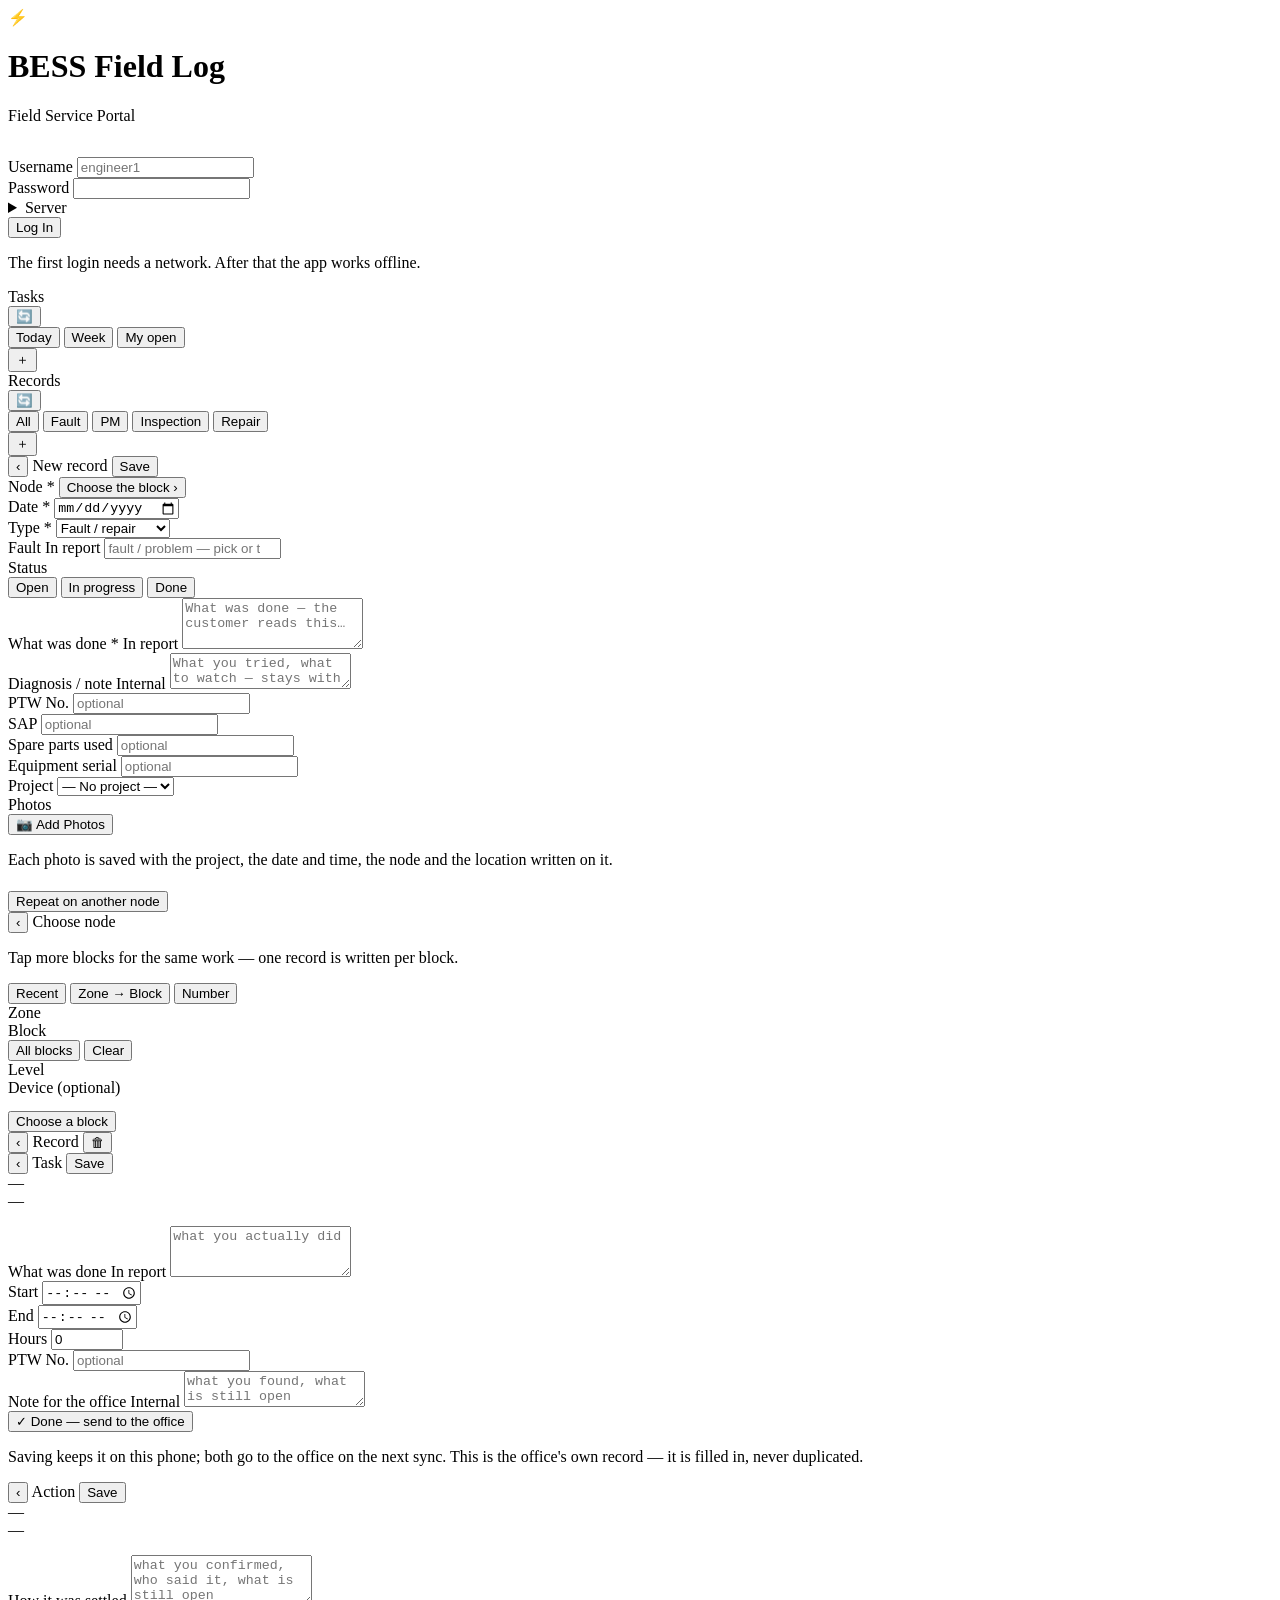
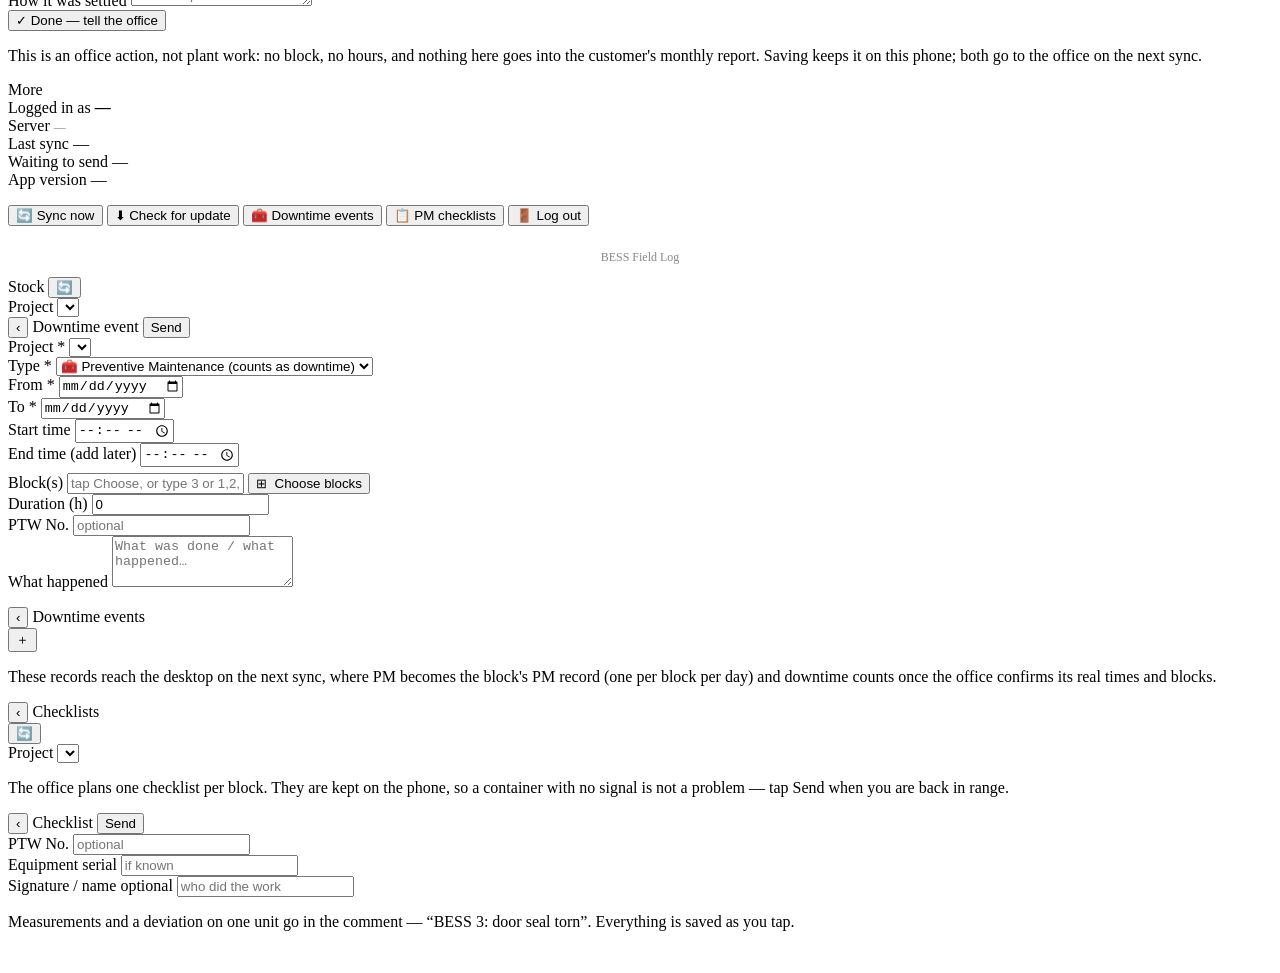
==== backend/static/index.html @ 37b81baa "Action list: the office to-do sheet, imported from Excel and worked on from the phone An action list" ====
<!DOCTYPE html>
<html lang="en">
<head>
  <meta charset="UTF-8" />
  <meta name="viewport" content="width=device-width, initial-scale=1, viewport-fit=cover" />
  <meta name="apple-mobile-web-app-capable" content="yes" />
  <meta name="apple-mobile-web-app-status-bar-style" content="black-translucent" />
  <meta name="apple-mobile-web-app-title" content="Field Log" />
  <meta name="theme-color" content="#1A2B45" />
  <title>BESS Field Log</title>
  <link rel="manifest" href="/app/manifest.json" />
  <link rel="apple-touch-icon" href="/app/icons/icon-192.png" />
  <link rel="stylesheet" href="/app/css/app.css?v=20" />
</head>
<body>

<!-- A new version is waiting. The draft is saved first; nothing reloads until
     the engineer taps. Before this, a deployed change reached an open phone
     only by accident. -->
<div id="update-banner" class="update-banner" style="display:none">
  <span><b>New version available</b><br>Your draft is saved first</span>
  <button class="btn btn-primary" onclick="App.applyUpdate()">Reload</button>
</div>

<!-- ═══════════════════════════════════════════════════════════
     SCREENS  (only one visible at a time via JS)
═══════════════════════════════════════════════════════════ -->

<!-- LOGIN -->
<div id="screen-login" class="screen active">
  <div class="login-wrap">
    <div class="login-logo">⚡</div>
    <h1 class="login-title">BESS Field Log</h1>
    <p class="login-sub">Field Service Portal</p>

    <div class="card" style="margin-top:32px">
      <div class="form-group">
        <label>Username</label>
        <input id="login-user" type="text" placeholder="engineer1" autocomplete="username" />
      </div>
      <div class="form-group">
        <label>Password</label>
        <input id="login-pass" type="password" autocomplete="current-password" />
      </div>
      <!-- The server is the one this app was installed from. It used to be the
           first thing a technician was asked for, as a LAN IP address. -->
      <details class="adv">
        <summary>Server</summary>
        <div class="form-group">
          <input id="login-url" type="url" placeholder="https://…" autocomplete="off" />
        </div>
      </details>
      <div id="login-error" class="error-msg" style="display:none"></div>
      <button id="login-btn" class="btn btn-primary btn-block" onclick="App.login()">
        Log In
      </button>
      <p class="hint-line">The first login needs a network. After that the app
        works offline.</p>
    </div>
  </div>
</div>

<!-- TASKS — what to do today -->
<div id="screen-tasks" class="screen">
  <header class="topbar">
    <span class="topbar-title">Tasks</span>
    <div class="topbar-actions">
      <button class="icon-btn" onclick="App.syncNow()" title="Sync">🔄</button>
    </div>
  </header>
  <div class="sync-bar" id="tasks-bar" style="display:none"></div>
  <div class="ph-seg" id="task-seg">
    <button class="on" data-seg="today" onclick="App.taskSeg('today')">Today</button>
    <button data-seg="week" onclick="App.taskSeg('week')">Week</button>
    <button data-seg="open" onclick="App.taskSeg('open')">My open</button>
  </div>
  <div class="screen-body" id="tasks-body"></div>
  <button class="fab" onclick="App.openAddSheet()">＋</button>
</div>

<!-- RECORDS — the timeline, with what happened to each record -->
<div id="screen-home" class="screen">
  <header class="topbar">
    <span class="topbar-title">Records</span>
    <div class="topbar-actions">
      <button class="icon-btn" onclick="App.syncNow()" title="Sync">🔄</button>
    </div>
  </header>

  <div class="sync-bar" id="sync-bar" style="display:none"></div>

  <!-- Filter pills -->
  <div class="filter-row">
    <button class="pill active" data-cat="" onclick="App.filterCat(this, '')">All</button>
    <button class="pill" data-cat="fault"       onclick="App.filterCat(this,'fault')">Fault</button>
    <button class="pill" data-cat="maintenance" onclick="App.filterCat(this,'maintenance')">PM</button>
    <button class="pill" data-cat="inspection"  onclick="App.filterCat(this,'inspection')">Inspection</button>
    <button class="pill" data-cat="repair"      onclick="App.filterCat(this,'repair')">Repair</button>
  </div>

  <div id="timeline" class="timeline"></div>

  <button class="fab" onclick="App.openAddSheet()">＋</button>
</div>

<!-- CREATE — one work record (fault / repair, PM, other) -->
<div id="screen-create" class="screen">
  <header class="topbar">
    <button class="icon-btn" onclick="App.goRecords()">‹</button>
    <span class="topbar-title" id="create-title">New record</span>
    <button id="save-btn" class="topbar-save" onclick="App.saveEntry()">Save</button>
  </header>

  <div class="screen-body">
    <!-- Node: chosen, never typed. "9zona 7block 2bsc" could not become a
         plant block, so those records never reached the customer report. -->
    <div class="form-group">
      <label>Node *</label>
      <button type="button" id="f-node-btn" class="node-btn" onclick="App.openNodePicker('create')">
        <span id="f-node-text">Choose the block</span>
        <span class="node-go">›</span>
      </button>
      <input id="f-block" type="hidden" />
      <!-- every block of the same trip, "4,35,60": one record is written per
           block, so the customer's report keeps a line per block -->
      <input id="f-blocks" type="hidden" />
      <input id="f-lc" type="hidden" />
      <input id="f-device" type="hidden" />
    </div>

    <div class="form-row">
      <div class="form-group">
        <label>Date *</label>
        <input id="f-date" type="date" />
      </div>
      <div class="form-group">
        <label>Type *</label>
        <select id="f-cat" onchange="App.onCategory()">
          <option value="fault">Fault / repair</option>
          <option value="maintenance">PM</option>
          <option value="inspection">Inspection</option>
          <option value="commissioning">Commissioning</option>
          <option value="repair">Repair</option>
          <option value="other">Other</option>
        </select>
      </div>
    </div>

    <div class="form-group" id="f-fault-group">
      <label>Fault <span class="inrep">In report</span></label>
      <input id="f-fault" type="text" list="fault-list" placeholder="fault / problem — pick or type" />
      <datalist id="fault-list">
        <option value="BSC-PCS Communication"></option>
        <option value="LC-PCS Communication"></option>
        <option value="LC-BSC Communication"></option>
        <option value="PCS Fault"></option>
        <option value="Converter Unit Fault"></option>
        <option value="Islanding Protection"></option>
        <option value="DC-DC Converter Fault"></option>
        <option value="DC Over-voltage"></option>
        <option value="DC Under-voltage"></option>
        <option value="Battery Over-temperature"></option>
        <option value="Battery Under-temperature"></option>
        <option value="Cell Over-voltage"></option>
        <option value="Cell Under-voltage"></option>
        <option value="Cell Imbalance"></option>
        <option value="Insulation Impedance Low"></option>
        <option value="Dry Node Input Fault"></option>
        <option value="CMU Fault"></option>
        <option value="Fan Fault"></option>
        <option value="Antifreeze Low Level"></option>
        <option value="SCU-DSP Communication"></option>
        <option value="System Not Ready"></option>
        <option value="Grid Outage"></option>
        <option value="Auxiliary Power Loss"></option>
        <option value="Fire / Smoke Alarm"></option>
      </datalist>
    </div>

    <div class="form-group">
      <label>Status</label>
      <div class="ph-seg small" id="f-status-seg">
        <button type="button" data-st="open" onclick="App.pickStatus('open')">Open</button>
        <button type="button" data-st="in_progress" onclick="App.pickStatus('in_progress')">In progress</button>
        <button type="button" class="on" data-st="done" onclick="App.pickStatus('done')">Done</button>
      </div>
      <input id="f-status" type="hidden" value="done" />
    </div>

    <!-- PM only: the hours that count against availability -->
    <div id="f-pm-group" style="display:none">
      <div class="form-row">
        <div class="form-group">
          <label>Start</label>
          <input id="f-start" type="time" onchange="App.recalcHours()" />
        </div>
        <div class="form-group">
          <label>End</label>
          <input id="f-end" type="time" onchange="App.recalcHours()" />
        </div>
      </div>
      <div class="form-group">
        <label>Hours — counts against availability *</label>
        <div class="hours-row">
          <button type="button" class="btn btn-outline" onclick="App.bumpHours(-0.25)">−</button>
          <input id="f-hours" type="number" min="0" max="24" step="0.25" inputmode="decimal" value="0" />
          <button type="button" class="btn btn-outline" onclick="App.bumpHours(0.25)">+</button>
        </div>
        <p class="hint-line" id="f-hours-hint">One PM record per block per day.</p>
      </div>
    </div>

    <div class="form-group">
      <label>What was done * <span class="inrep">In report</span></label>
      <textarea id="f-desc" rows="3" placeholder="What was done — the customer reads this…"></textarea>
    </div>

    <div class="form-group">
      <label>Diagnosis / note <span class="intern">Internal</span></label>
      <textarea id="f-note" rows="2" placeholder="What you tried, what to watch — stays with us"></textarea>
    </div>

    <div class="form-row">
      <div class="form-group">
        <label>PTW No.</label>
        <input id="f-ptw" type="text" placeholder="optional" />
      </div>
      <div class="form-group">
        <label>SAP</label>
        <input id="f-sap" type="text" placeholder="optional" />
      </div>
    </div>

    <div class="form-group">
      <label>Spare parts used</label>
      <input id="f-parts" type="text" placeholder="optional" />
    </div>
    <div class="form-group">
      <label>Equipment serial</label>
      <input id="f-serial" type="text" placeholder="optional" />
    </div>
    <div class="form-group">
      <label>Project</label>
      <select id="f-proj">
        <option value="">— No project —</option>
      </select>
    </div>
    <div class="form-group" style="display:none">
      <input id="f-loc" type="text" />
      <input id="f-tags" type="text" />
    </div>

    <!-- Photos -->
    <div class="form-group">
      <label>Photos</label>
      <div class="photo-area">
        <button type="button" class="photo-add-btn" onclick="document.getElementById('photo-input').click()">
          📷 Add Photos
        </button>
        <input id="photo-input" type="file" accept="image/*" multiple
               style="display:none" onchange="App.addPhotos(this)" />
        <div id="photo-preview" class="photo-grid"></div>
        <p class="hint-line" id="photo-hint">Each photo is saved with the project,
           the date and time, the node and the location written on it.</p>
      </div>
    </div>

    <div id="create-error" class="error-msg" style="display:none"></div>
    <button type="button" class="btn btn-outline btn-block" style="margin-top:6px"
            onclick="App.repeatOnAnotherNode()">Repeat on another node</button>
  </div>
</div>

<!-- NODE PICKER — recent · zone → block · number, then LC and device.
     Several blocks can be chosen for one piece of work: the same alarm on
     4, 35 and 60 is one trip, one form, and one record per block. -->
<div id="screen-node" class="screen">
  <header class="topbar">
    <button class="icon-btn" onclick="App.closeNodePicker()">‹</button>
    <span class="topbar-title" id="np-title">Choose node</span>
  </header>
  <div class="screen-body">
    <p class="np-picked" id="np-picked">Tap more blocks for the same work — one record is written per block.</p>
    <div class="ph-seg" id="np-tabs">
      <button data-tab="recent" onclick="App.nodeTab('recent')">Recent</button>
      <button class="on" data-tab="zone" onclick="App.nodeTab('zone')">Zone → Block</button>
      <button data-tab="number" onclick="App.nodeTab('number')">Number</button>
    </div>

    <div id="np-recent" class="np-pane" style="display:none"></div>

    <div id="np-zone" class="np-pane">
      <div class="np-label">Zone</div>
      <div id="np-zones" class="tile-grid"></div>
      <div class="np-label" id="np-block-label">Block</div>
      <div id="np-blocks" class="tile-grid"></div>
    </div>

    <div id="np-number" class="np-pane" style="display:none">
      <div class="np-num" id="np-num">—</div>
      <div class="np-num-sub" id="np-num-sub">Enter the plant block number</div>
      <div class="keypad" id="np-keypad"></div>
      <button type="button" id="np-add" class="btn btn-outline btn-block"
              style="margin-top:8px" onclick="App.nodeAddNumber()">＋ Add this block, type another</button>
    </div>

    <!-- the whole plant in one tap, the same explicit "All" the PM form uses -->
    <div class="np-actions">
      <button type="button" class="btn btn-outline" onclick="App.nodeAll()">All blocks</button>
      <button type="button" id="np-none" class="btn btn-outline" onclick="App.nodeNone()">Clear</button>
    </div>

    <div class="np-label">Level</div>
    <div class="chips" id="np-lc"></div>
    <div class="np-label">Device (optional)</div>
    <div class="chips" id="np-device"></div>

    <button id="np-use" class="btn btn-primary btn-block" style="margin-top:14px"
            onclick="App.useNode()">Choose a block</button>
  </div>
</div>

<!-- DETAIL -->
<div id="screen-detail" class="screen">
  <header class="topbar">
    <button class="icon-btn" onclick="App.goRecords()">‹</button>
    <span class="topbar-title" id="detail-title">Record</span>
    <button class="icon-btn danger" onclick="App.deleteEntry()" title="Delete">🗑</button>
  </header>
  <div id="detail-body" class="screen-body"></div>
</div>

<!-- ONE TASK — a job the office gave this technician, filled in and closed -->
<!-- It is the same record the office wrote: doing the work fills THIS one in,
     so the journal, the phone and the report never hold two copies of a job. -->
<div id="screen-task" class="screen">
  <header class="topbar">
    <button class="icon-btn" onclick="App.goTasks()">‹</button>
    <span class="topbar-title" id="task-title">Task</span>
    <button id="task-save" class="topbar-save" onclick="App.saveTask()">Save</button>
  </header>
  <div class="sync-bar" id="task-banner" style="display:none"></div>
  <div class="screen-body">
    <div class="card task-head">
      <div class="tcard-blk" id="task-node">—</div>
      <div class="tcard-meta" id="task-from">—</div>
      <p class="task-ask" id="task-ask"></p>
    </div>

    <div class="form-group">
      <label>What was done <span class="inrep">In report</span></label>
      <textarea id="task-desc" rows="3"
                placeholder="what you actually did"></textarea>
    </div>
    <div class="form-row">
      <div class="form-group">
        <label>Start</label>
        <input id="task-start" type="time" onchange="App.recalcTaskHours()" />
      </div>
      <div class="form-group">
        <label>End</label>
        <input id="task-end" type="time" onchange="App.recalcTaskHours()" />
      </div>
      <div class="form-group">
        <label>Hours</label>
        <input id="task-hours" type="number" step="0.25" min="0" max="24" value="0" />
      </div>
    </div>
    <div class="form-group">
      <label>PTW No.</label>
      <input id="task-ptw" type="text" placeholder="optional" />
    </div>
    <div class="form-group">
      <label>Note for the office <span class="intern">Internal</span></label>
      <textarea id="task-note" rows="2"
                placeholder="what you found, what is still open"></textarea>
    </div>
    <div id="task-error" class="error-msg" style="display:none"></div>
    <button class="btn btn-primary btn-block" onclick="App.completeTask()">
      ✓ Done — send to the office</button>
    <p class="hint-line">Saving keeps it on this phone; both go to the office on
      the next sync. This is the office's own record — it is filled in, never
      duplicated.</p>
  </div>
</div>

<!-- ACTION ITEM — one item off the office's list. No block, no hours: it is
     organisational work, and it never reaches the customer's report. -->
<div id="screen-action" class="screen">
  <header class="topbar">
    <button class="icon-btn" onclick="App.goTasks()">‹</button>
    <span class="topbar-title" id="act-title">Action</span>
    <button id="act-save" class="topbar-save" onclick="App.saveAction()">Save</button>
  </header>
  <div class="sync-bar" id="act-banner" style="display:none"></div>
  <div class="screen-body">
    <div class="card action-head">
      <div class="tcard-blk" id="act-topic">—</div>
      <div class="tcard-meta" id="act-from">—</div>
      <p class="task-ask" id="act-ask"></p>
    </div>

    <div class="form-group">
      <label>How it was settled</label>
      <textarea id="act-note" rows="3"
                placeholder="what you confirmed, who said it, what is still open"></textarea>
    </div>
    <div id="act-error" class="error-msg" style="display:none"></div>
    <button class="btn btn-primary btn-block" onclick="App.completeAction()">
      ✓ Done — tell the office</button>
    <p class="hint-line">This is an office action, not plant work: no block, no
      hours, and nothing here goes into the customer's monthly report. Saving
      keeps it on this phone; both go to the office on the next sync.</p>
  </div>
</div>

<!-- MORE — sync, version, log out -->
<div id="screen-settings" class="screen">
  <header class="topbar">
    <span class="topbar-title">More</span>
  </header>
  <div class="screen-body">
    <div class="card">
      <div class="settings-row">
        <span>Logged in as</span>
        <strong id="s-user">—</strong>
      </div>
      <div class="settings-row">
        <span>Server</span>
        <span id="s-server" style="font-size:12px;color:#888;word-break:break-all">—</span>
      </div>
      <div class="settings-row">
        <span>Last sync</span>
        <span id="s-lastsync">—</span>
      </div>
      <div class="settings-row">
        <span>Waiting to send</span>
        <span id="s-pending">—</span>
      </div>
      <div class="settings-row">
        <span>App version</span>
        <span id="s-version" class="mono">—</span>
      </div>
    </div>

    <button class="btn btn-primary btn-block" style="margin-top:16px" onclick="App.syncNow()">
      🔄 Sync now
    </button>
    <button class="btn btn-outline btn-block" style="margin-top:12px" onclick="App.checkUpdate()">
      ⬇ Check for update
    </button>
    <button class="btn btn-outline btn-block" style="margin-top:12px" onclick="App.goEvents()">
      🧰 Downtime events
    </button>
    <button class="btn btn-outline btn-block" style="margin-top:12px" onclick="App.goChecklists()">
      📋 PM checklists
    </button>
    <button class="btn btn-outline btn-block danger" style="margin-top:12px" onclick="App.logout()">
      🚪 Log out
    </button>
    <p style="text-align:center;color:#888;font-size:12px;margin-top:24px">
      BESS Field Log
    </p>
  </div>
</div>

<!-- STOCK — spare parts + write-off -->
<div id="screen-stock" class="screen">
  <header class="topbar">
    <span class="topbar-title">Stock</span>
    <button class="icon-btn" onclick="App.loadStock()" title="Refresh">🔄</button>
  </header>
  <div class="screen-body">
    <div class="form-group">
      <label>Project</label>
      <select id="stock-proj" onchange="App.onStockProject()"></select>
    </div>
    <div id="stock-note" class="stock-note" style="display:none"></div>
    <div id="stock-list" class="stock-list"></div>
  </div>
</div>

<!-- WRITE-OFF MODAL -->
<div id="writeoff-modal" class="modal" style="display:none">
  <div class="modal-card">
    <h3 id="wo-title">Write off</h3>
    <p id="wo-avail" class="wo-avail"></p>
    <div class="form-group">
      <label>Quantity used *</label>
      <input id="wo-qty" type="number" min="0" step="any" inputmode="decimal" value="1" />
    </div>
    <div class="form-group">
      <label>Block (optional)</label>
      <input id="wo-block" type="text" inputmode="numeric" placeholder="e.g. 3" />
    </div>
    <div class="form-group">
      <label>Note (optional)</label>
      <input id="wo-note" type="text" placeholder="what it was used for" />
    </div>
    <div id="wo-error" class="error-msg" style="display:none"></div>
    <div class="modal-actions">
      <button class="btn btn-outline" onclick="App.closeWriteoff()">Cancel</button>
      <button class="btn btn-primary" onclick="App.confirmWriteoff()">Write off</button>
    </div>
  </div>
</div>

<!-- DOWNTIME EVENT — grid outage, our stop, excluded -->
<div id="screen-event" class="screen">
  <header class="topbar">
    <button class="icon-btn" onclick="App.goEvents()">‹</button>
    <span class="topbar-title">Downtime event</span>
    <button id="ev-save" class="topbar-save" onclick="App.saveEvent()">Send</button>
  </header>
  <div class="screen-body">
    <div class="form-group">
      <label>Project *</label>
      <select id="ev-proj"></select>
    </div>
    <div class="form-group">
      <label>Type *</label>
      <select id="ev-kind" onchange="App.onEventKind()">
        <option value="pm">🧰 Preventive Maintenance (counts as downtime)</option>
        <option value="counts">⛔ Our stop — counts against availability</option>
        <option value="excluded">➖ Excluded — grid outage, force majeure</option>
      </select>
    </div>
    <div class="form-group" id="ev-excltype-group" style="display:none">
      <label>Exclusion reason *</label>
      <select id="ev-excltype">
        <option value="Grid Outage">Grid Outage</option>
        <option value="Force Majeure">Force Majeure</option>
        <option value="Scheduled Maintenance">Scheduled Maintenance</option>
        <option value="Major Fault">Major Fault</option>
      </select>
    </div>
    <div class="form-row">
      <div class="form-group">
        <label>From *</label>
        <input id="ev-from" type="date" />
      </div>
      <div class="form-group">
        <label>To *</label>
        <input id="ev-to" type="date" />
      </div>
    </div>
    <div class="form-row">
      <div class="form-group">
        <label>Start time</label>
        <input id="ev-time-from" type="time" />
      </div>
      <div class="form-group">
        <label>End time (add later)</label>
        <input id="ev-time-to" type="time" />
      </div>
    </div>
    <div class="form-row">
      <div class="form-group">
        <label id="ev-blocks-label">Block(s)</label>
        <!-- inputmode="numeric" used to be here: on Android that keypad has no
             comma key, so "1,2,3" simply could not be typed. Blocks are picked
             from a grid now, and the field still accepts typing as a fallback. -->
        <input id="ev-blocks" type="text" inputmode="text"
               placeholder="tap Choose, or type 3 or 1,2,3 or 1-8" />
        <button type="button" class="btn btn-outline btn-block" id="ev-pick-btn"
                style="margin-top:6px" onclick="App.openBlockPicker()">
          ⊞&nbsp; Choose blocks
        </button>
      </div>
      <div class="form-group">
        <label>Duration (h)</label>
        <input id="ev-hours" type="number" min="0" step="any" inputmode="decimal" value="0" />
      </div>
    </div>
    <div class="form-group">
      <label>PTW No.</label>
      <input id="ev-ptw" type="text" placeholder="optional" />
    </div>
    <div class="form-group">
      <label>What happened</label>
      <textarea id="ev-desc" rows="3" placeholder="What was done / what happened…"></textarea>
    </div>
    <div id="ev-error" class="error-msg" style="display:none"></div>
    <p class="ev-hint" id="ev-hint"></p>
  </div>
</div>

<!-- DOWNTIME EVENT RECORDS -->
<div id="screen-events" class="screen">
  <header class="topbar">
    <button class="icon-btn" onclick="App.goRecords()">‹</button>
    <span class="topbar-title">Downtime events</span>
    <div class="topbar-actions">
      <button class="icon-btn" onclick="App.goEvent()" title="New record">＋</button>
    </div>
  </header>
  <div class="sync-bar" id="ev-banner" style="display:none"></div>
  <div class="screen-body">
    <button id="ev-retry" class="btn btn-outline btn-block" style="display:none"
            onclick="App.retryEvents()">↻&nbsp; Retry sending pending records</button>
    <div id="ev-list" class="ev-list"></div>
    <p class="ev-hint">These records reach the desktop on the next sync, where
      PM becomes the block's PM record (one per block per day) and downtime
      counts once the office confirms its real times and blocks.</p>
  </div>
</div>

<!-- BLOCK PICKER — tapping beats typing on a phone keypad -->
<div id="block-sheet" class="modal" style="display:none"
     onclick="if(event.target===this)App.closeBlockPicker()">
  <div class="modal-card">
    <h3>Blocks</h3>
    <p class="wo-avail" id="bp-count">none selected</p>
    <div class="bp-actions">
      <button class="btn btn-outline" onclick="App.blockPickAll()">All</button>
      <button class="btn btn-outline" onclick="App.blockPickNone()">Clear</button>
    </div>
    <div id="bp-grid" class="bp-grid"></div>
    <div class="modal-actions">
      <button class="btn btn-outline" onclick="App.closeBlockPicker()">Cancel</button>
      <button class="btn btn-primary" onclick="App.applyBlockPicker()">Done</button>
    </div>
  </div>
</div>

<!-- ADD SHEET — what kind of record -->
<div id="add-sheet" class="modal sheet-modal" style="display:none" onclick="if(event.target===this)App.closeAddSheet()">
  <div class="modal-card sheet-card">
    <div class="grab"></div>
    <button class="sheet-item" onclick="App.closeAddSheet(); App.goCreate('fault');">
      <b>Fault / repair</b><span>Something failed or was fixed</span></button>
    <button class="sheet-item" onclick="App.closeAddSheet(); App.goCreate('maintenance');">
      <b>PM</b><span>Preventive maintenance with hours and PTW</span></button>
    <button class="sheet-item" onclick="App.closeAddSheet(); App.goEvent();">
      <b>Downtime event</b><span>Grid outage or a stop — the office confirms the times</span></button>
    <button class="sheet-item" onclick="App.closeAddSheet(); App.goStock();">
      <b>Write off parts</b><span>Spare parts used from stock</span></button>
    <button class="btn btn-outline btn-block" style="margin-top:10px" onclick="App.closeAddSheet()">Cancel</button>
  </div>
</div>

<!-- PM CHECKLISTS — what the office planned for this block -->
<div id="screen-checklists" class="screen">
  <header class="topbar">
    <button class="icon-btn" onclick="App.goTasks()">‹</button>
    <span class="topbar-title">Checklists</span>
    <div class="topbar-actions">
      <button class="icon-btn" onclick="App.refreshChecklists()" title="Refresh">🔄</button>
    </div>
  </header>
  <div class="sync-bar" id="cl-banner" style="display:none"></div>
  <div class="screen-body">
    <div class="form-group">
      <label>Project</label>
      <select id="cl-proj" onchange="App.onChecklistProject()"></select>
    </div>
    <div id="cl-list" class="cl-list"></div>
    <p class="hint-line">The office plans one checklist per block. They are kept
      on the phone, so a container with no signal is not a problem — tap Send
      when you are back in range.</p>
  </div>
</div>

<!-- ONE CHECKLIST — OK / NOK / N/A per item, with a comment -->
<div id="screen-checklist" class="screen">
  <header class="topbar">
    <button class="icon-btn" onclick="App.goChecklists()">‹</button>
    <span class="topbar-title" id="cl-title">Checklist</span>
    <button id="cl-send" class="topbar-save" onclick="App.sendChecklist()">Send</button>
  </header>
  <div class="cl-progress" id="cl-progress"></div>
  <div class="screen-body">
    <div class="form-row">
      <div class="form-group">
        <label>PTW No.</label>
        <input id="cl-ptw" type="text" placeholder="optional" onchange="App.saveChecklistHead()" />
      </div>
      <div class="form-group">
        <label>Equipment serial</label>
        <input id="cl-serial" type="text" placeholder="if known" onchange="App.saveChecklistHead()" />
      </div>
    </div>
    <div class="form-group">
      <label>Signature / name <span class="intern">optional</span></label>
      <input id="cl-signed" type="text" placeholder="who did the work" onchange="App.saveChecklistHead()" />
    </div>
    <div id="cl-items"></div>
    <p class="hint-line">Measurements and a deviation on one unit go in the
      comment — “BESS 3: door seal torn”. Everything is saved as you tap.</p>
  </div>
</div>

<!-- LIGHTBOX -->
<div id="lightbox" class="lightbox" onclick="this.style.display='none'">
  <img id="lightbox-img" src="" alt="" />
</div>

<!-- BOTTOM TABS -->
<nav id="tabbar" class="tabbar" style="display:none">
  <button class="tab on" data-tab="tasks" onclick="App.goTasks()"><span>Tasks</span></button>
  <button class="tab" data-tab="records" onclick="App.goRecords()"><span>Records</span></button>
  <button class="tab" data-tab="stock" onclick="App.goStock()"><span>Stock</span></button>
  <button class="tab" data-tab="more" onclick="App.goSettings()"><span>More</span></button>
</nav>

<script>window.APP_VERSION = 'v20';</script>
<script src="/app/js/db.js?v=20"></script>
<script src="/app/js/api.js?v=20"></script>
<script src="/app/js/app.js?v=20"></script>
<script>
  if ('serviceWorker' in navigator) {
    navigator.serviceWorker.register('/app/sw.js').then(reg => {
      App.watchForUpdate(reg);
      // Ask on every start. Left to the browser's own schedule, a deployed
      // version could sit unnoticed on a phone for a day — the engineer
      // reloaded, saw the same app and had no reason to think otherwise.
      if (navigator.onLine) reg.update().catch(() => {});
    }).catch(() => {});
  }
</script>
</body>
</html>
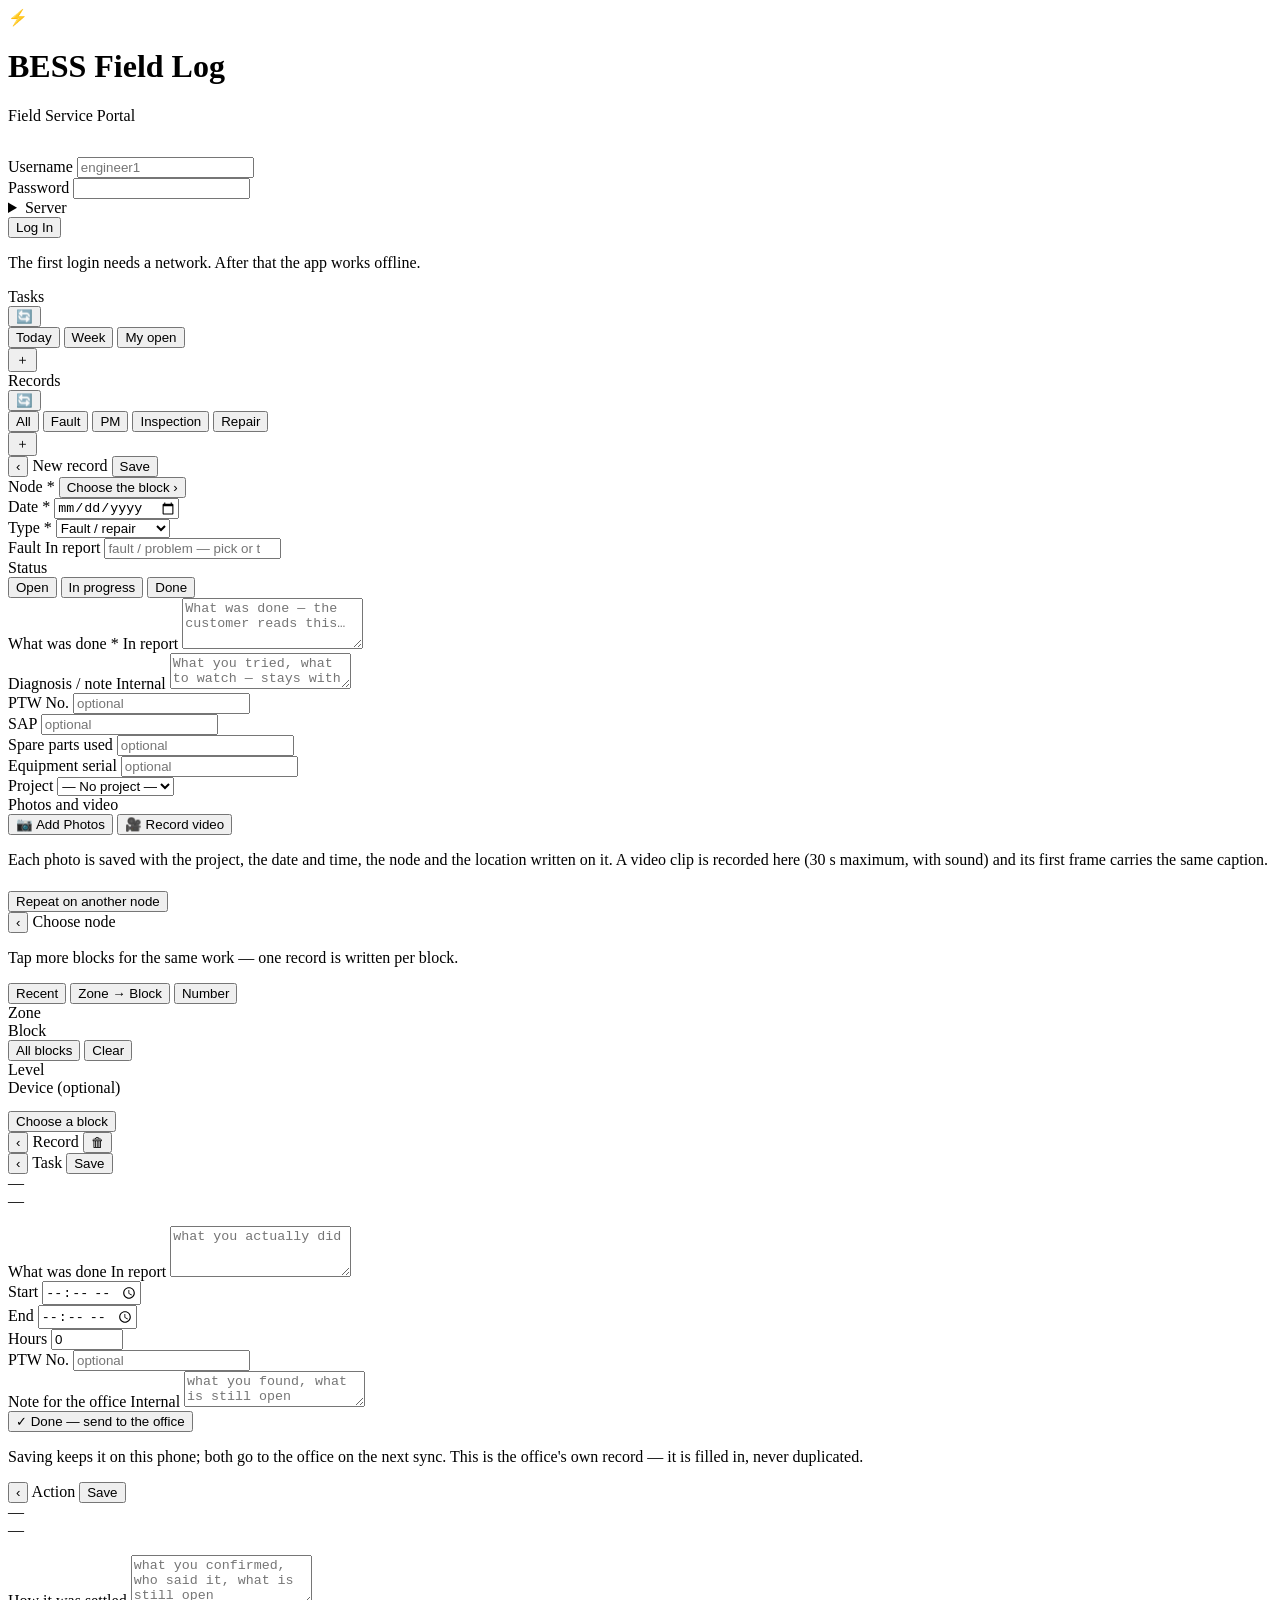
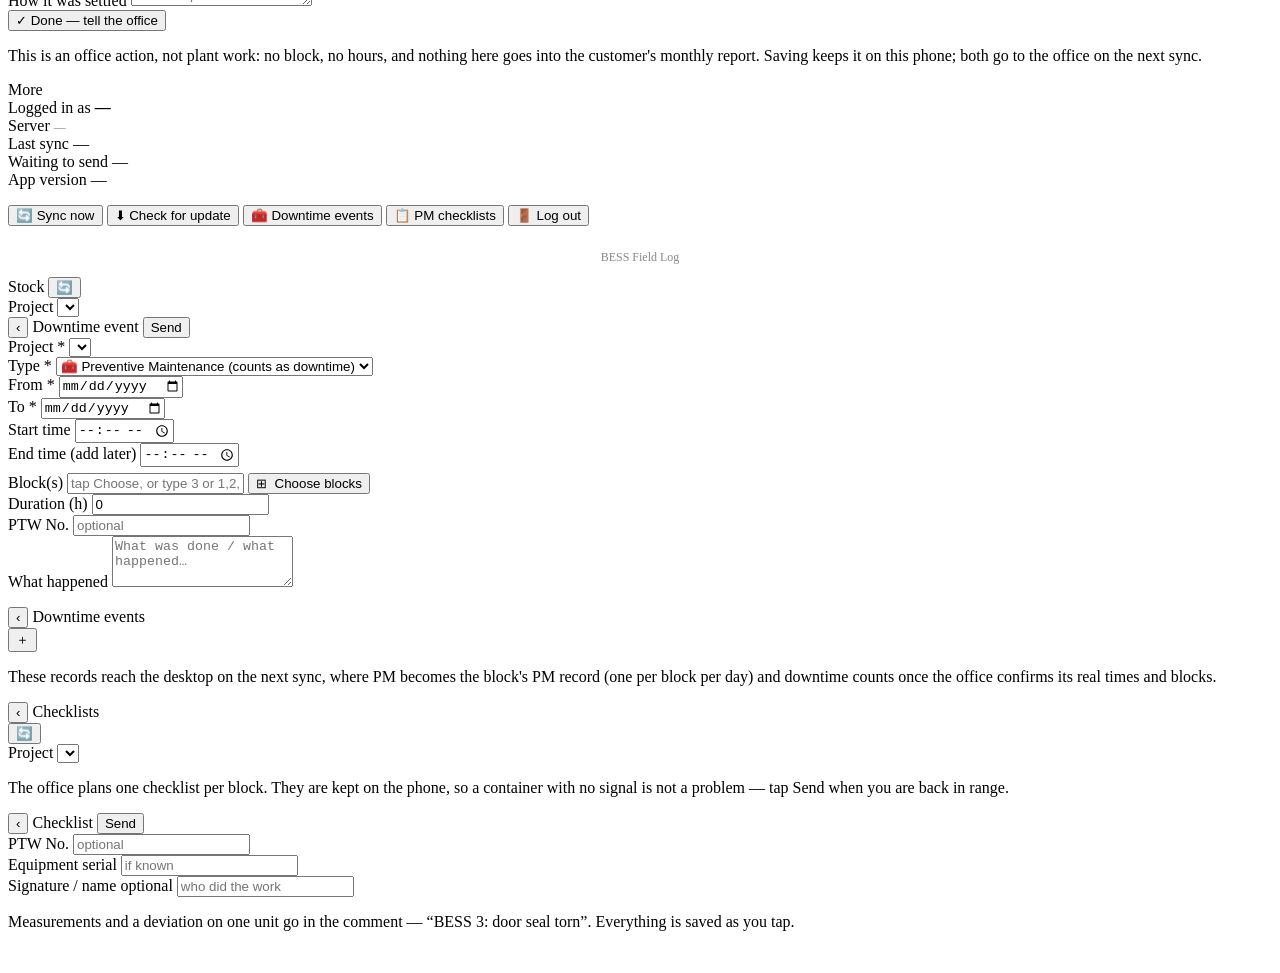
==== commit 24c77a17: "Short video from the phone, compressed at the camera A leaking fitting, a noise, a sequence of indic" ====
--- a/backend/static/index.html
+++ b/backend/static/index.html
@@ -10,7 +10,7 @@
   <title>BESS Field Log</title>
   <link rel="manifest" href="/app/manifest.json" />
   <link rel="apple-touch-icon" href="/app/icons/icon-192.png" />
-  <link rel="stylesheet" href="/app/css/app.css?v=20" />
+  <link rel="stylesheet" href="/app/css/app.css?v=21" />
 </head>
 <body>
 
@@ -250,18 +250,47 @@
       <input id="f-tags" type="text" />
     </div>
 
-    <!-- Photos -->
-    <div class="form-group">
-      <label>Photos</label>
+    <!-- Photos and short video.
+         The clip is RECORDED here, never picked from the camera roll: a phone
+         film is about 5 MB a second, and capping it at capture is the only
+         thing that keeps the server's 1 GB disk affordable. 30 s hard stop,
+         sound on, ~0.7 Mbit/s — about 2 MB, the size of three photos. -->
+    <div class="form-group">
+      <label>Photos and video</label>
       <div class="photo-area">
-        <button type="button" class="photo-add-btn" onclick="document.getElementById('photo-input').click()">
-          📷 Add Photos
-        </button>
+        <div class="photo-btn-row">
+          <button type="button" class="photo-add-btn" onclick="document.getElementById('photo-input').click()">
+            📷 Add Photos
+          </button>
+          <button type="button" class="photo-add-btn" id="video-add-btn"
+                  onclick="App.startVideo()">
+            🎥 Record video
+          </button>
+        </div>
         <input id="photo-input" type="file" accept="image/*" multiple
                style="display:none" onchange="App.addPhotos(this)" />
+
+        <!-- While recording: what the camera sees, how long it has run, and
+             one obvious way to stop. It also stops itself at 30 s. -->
+        <div id="video-rec" class="video-rec" style="display:none">
+          <video id="video-rec-preview" class="video-rec-preview"
+                 muted playsinline autoplay></video>
+          <div class="video-rec-bar">
+            <span class="video-rec-dot"></span>
+            <span id="video-rec-time" class="video-rec-time">0:00</span>
+            <span class="video-rec-max">of 0:30 max</span>
+            <span id="video-rec-note" class="video-rec-note"></span>
+            <button type="button" class="video-stop-btn" id="video-stop-btn"
+                    onclick="App.stopVideo()">■ Stop</button>
+          </div>
+        </div>
+        <p class="hint-line" id="video-hint" style="display:none"></p>
+
         <div id="photo-preview" class="photo-grid"></div>
         <p class="hint-line" id="photo-hint">Each photo is saved with the project,
-           the date and time, the node and the location written on it.</p>
+           the date and time, the node and the location written on it. A video clip
+           is recorded here (30 s maximum, with sound) and its first frame carries
+           the same caption.</p>
       </div>
     </div>
 
@@ -703,10 +732,10 @@
   <button class="tab" data-tab="more" onclick="App.goSettings()"><span>More</span></button>
 </nav>
 
-<script>window.APP_VERSION = 'v20';</script>
-<script src="/app/js/db.js?v=20"></script>
-<script src="/app/js/api.js?v=20"></script>
-<script src="/app/js/app.js?v=20"></script>
+<script>window.APP_VERSION = 'v21';</script>
+<script src="/app/js/db.js?v=21"></script>
+<script src="/app/js/api.js?v=21"></script>
+<script src="/app/js/app.js?v=21"></script>
 <script>
   if ('serviceWorker' in navigator) {
     navigator.serviceWorker.register('/app/sw.js').then(reg => {
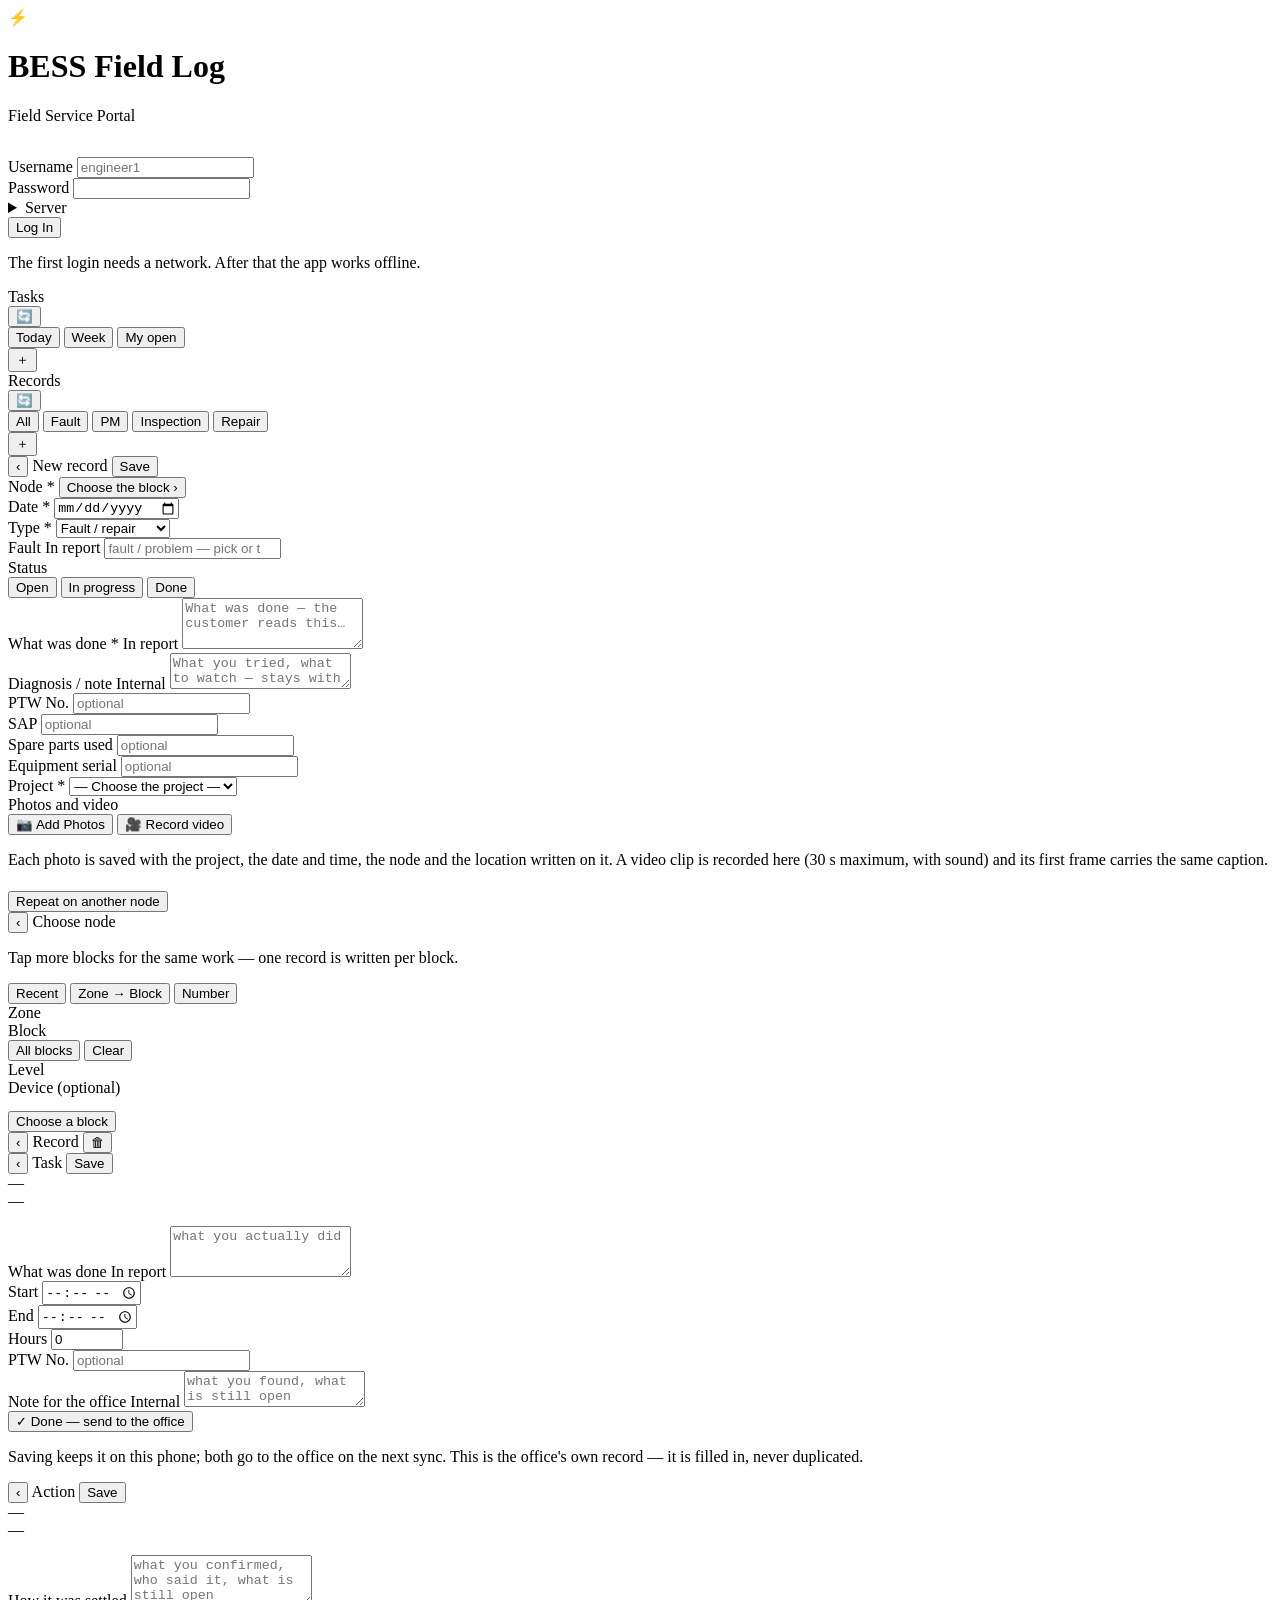
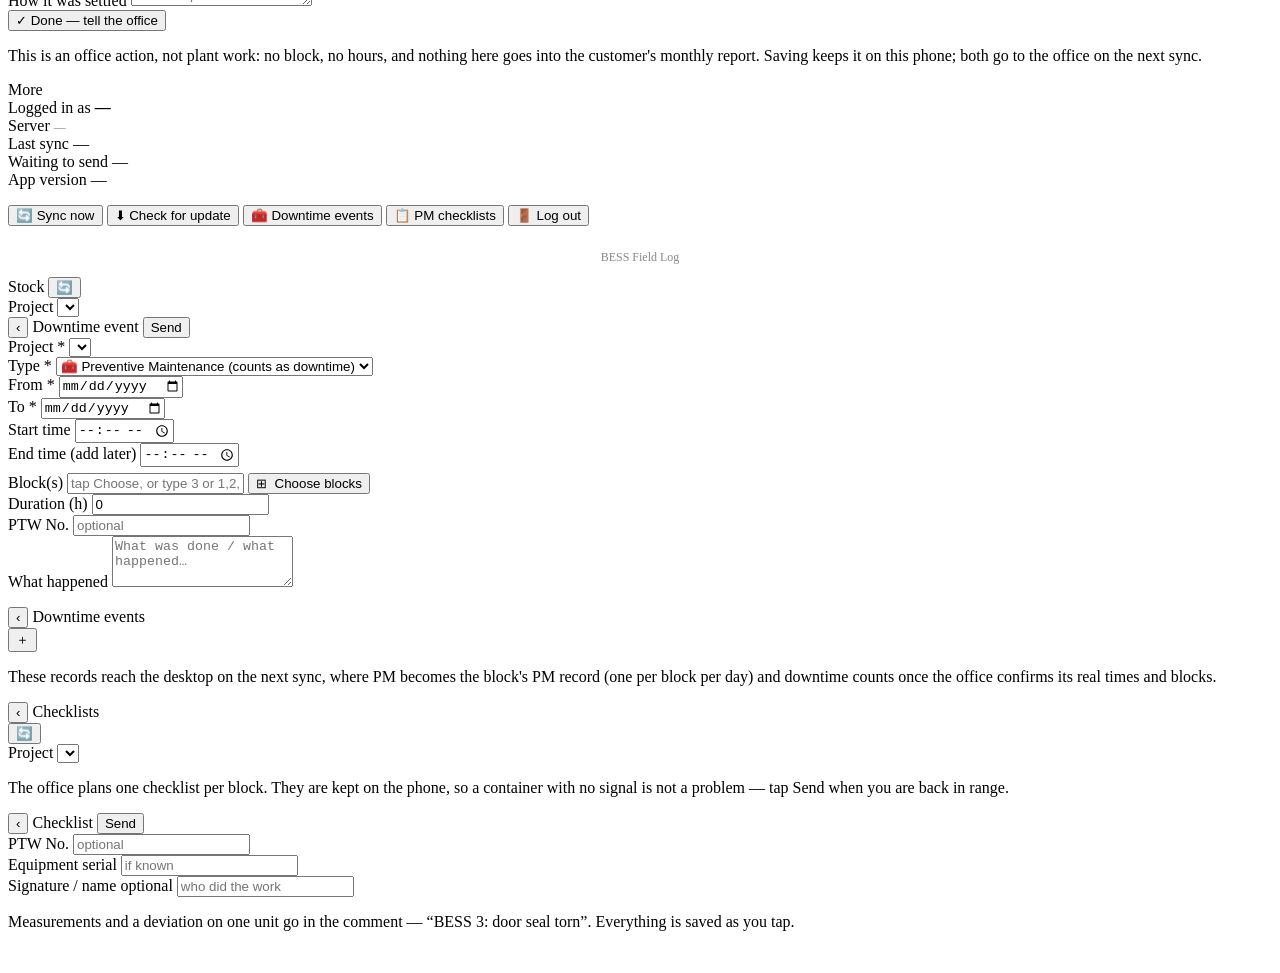
==== commit 514c9d95: "PWA v25: PM hours only on PM records, project required - A new Fault record no longer shows the PM h" ====
--- a/backend/static/index.html
+++ b/backend/static/index.html
@@ -10,7 +10,7 @@
   <title>BESS Field Log</title>
   <link rel="manifest" href="/app/manifest.json" />
   <link rel="apple-touch-icon" href="/app/icons/icon-192.png" />
-  <link rel="stylesheet" href="/app/css/app.css?v=21" />
+  <link rel="stylesheet" href="/app/css/app.css?v=25" />
 </head>
 <body>
 
@@ -112,6 +112,11 @@
   </header>
 
   <div class="screen-body">
+    <!-- Correcting an existing record, not writing a new one: what can be
+         changed here and what the office owns. Carries the warning when the
+         record's month has already gone to the customer. -->
+    <div id="f-edit-note" class="edit-note" style="display:none"></div>
+
     <!-- Node: chosen, never typed. "9zona 7block 2bsc" could not become a
          plant block, so those records never reached the customer report. -->
     <div class="form-group">
@@ -177,7 +182,7 @@
       </datalist>
     </div>
 
-    <div class="form-group">
+    <div class="form-group" id="f-status-group">
       <label>Status</label>
       <div class="ph-seg small" id="f-status-seg">
         <button type="button" data-st="open" onclick="App.pickStatus('open')">Open</button>
@@ -240,13 +245,21 @@
       <input id="f-serial" type="text" placeholder="optional" />
     </div>
     <div class="form-group">
-      <label>Project</label>
+      <label>Project *</label>
       <select id="f-proj">
-        <option value="">— No project —</option>
+        <option value="">— Choose the project —</option>
       </select>
     </div>
+    <!-- The free text an old record was written with, before the node picker.
+         Shown ONLY when correcting a record that already has one, so that it
+         can be fixed — never on a new record, where the node replaced it. -->
+    <div class="form-group" id="f-loc-group" style="display:none">
+      <label>Location text (old record)</label>
+      <input id="f-loc" type="text" />
+      <p class="hint-line">Kept from before the node picker. The block above is
+         what the report reads.</p>
+    </div>
     <div class="form-group" style="display:none">
-      <input id="f-loc" type="text" />
       <input id="f-tags" type="text" />
     </div>
 
@@ -255,7 +268,7 @@
          film is about 5 MB a second, and capping it at capture is the only
          thing that keeps the server's 1 GB disk affordable. 30 s hard stop,
          sound on, ~0.7 Mbit/s — about 2 MB, the size of three photos. -->
-    <div class="form-group">
+    <div class="form-group" id="f-photo-group">
       <label>Photos and video</label>
       <div class="photo-area">
         <div class="photo-btn-row">
@@ -295,7 +308,8 @@
     </div>
 
     <div id="create-error" class="error-msg" style="display:none"></div>
-    <button type="button" class="btn btn-outline btn-block" style="margin-top:6px"
+    <button type="button" id="f-repeat-btn" class="btn btn-outline btn-block"
+            style="margin-top:6px"
             onclick="App.repeatOnAnotherNode()">Repeat on another node</button>
   </div>
 </div>
@@ -335,7 +349,8 @@
 
     <!-- the whole plant in one tap, the same explicit "All" the PM form uses -->
     <div class="np-actions">
-      <button type="button" class="btn btn-outline" onclick="App.nodeAll()">All blocks</button>
+      <button type="button" id="np-all" class="btn btn-outline"
+              onclick="App.nodeAll()">All blocks</button>
       <button type="button" id="np-none" class="btn btn-outline" onclick="App.nodeNone()">Clear</button>
     </div>
 
@@ -350,10 +365,16 @@
 </div>
 
 <!-- DETAIL -->
+<!-- A record the technician wrote themselves can be CORRECTED from here while
+     it is still open: a typo or a missing detail used to mean telephoning the
+     office. A done record offers no Edit — it is reopened there first, because
+     the customer may already hold numbers made from it. -->
 <div id="screen-detail" class="screen">
   <header class="topbar">
     <button class="icon-btn" onclick="App.goRecords()">‹</button>
     <span class="topbar-title" id="detail-title">Record</span>
+    <button id="detail-edit" class="topbar-save" style="display:none"
+            onclick="App.editEntry()">Edit</button>
     <button class="icon-btn danger" onclick="App.deleteEntry()" title="Delete">🗑</button>
   </header>
   <div id="detail-body" class="screen-body"></div>
@@ -732,10 +753,10 @@
   <button class="tab" data-tab="more" onclick="App.goSettings()"><span>More</span></button>
 </nav>
 
-<script>window.APP_VERSION = 'v21';</script>
-<script src="/app/js/db.js?v=21"></script>
-<script src="/app/js/api.js?v=21"></script>
-<script src="/app/js/app.js?v=21"></script>
+<script>window.APP_VERSION = 'v25';</script>
+<script src="/app/js/db.js?v=25"></script>
+<script src="/app/js/api.js?v=25"></script>
+<script src="/app/js/app.js?v=25"></script>
 <script>
   if ('serviceWorker' in navigator) {
     navigator.serviceWorker.register('/app/sw.js').then(reg => {
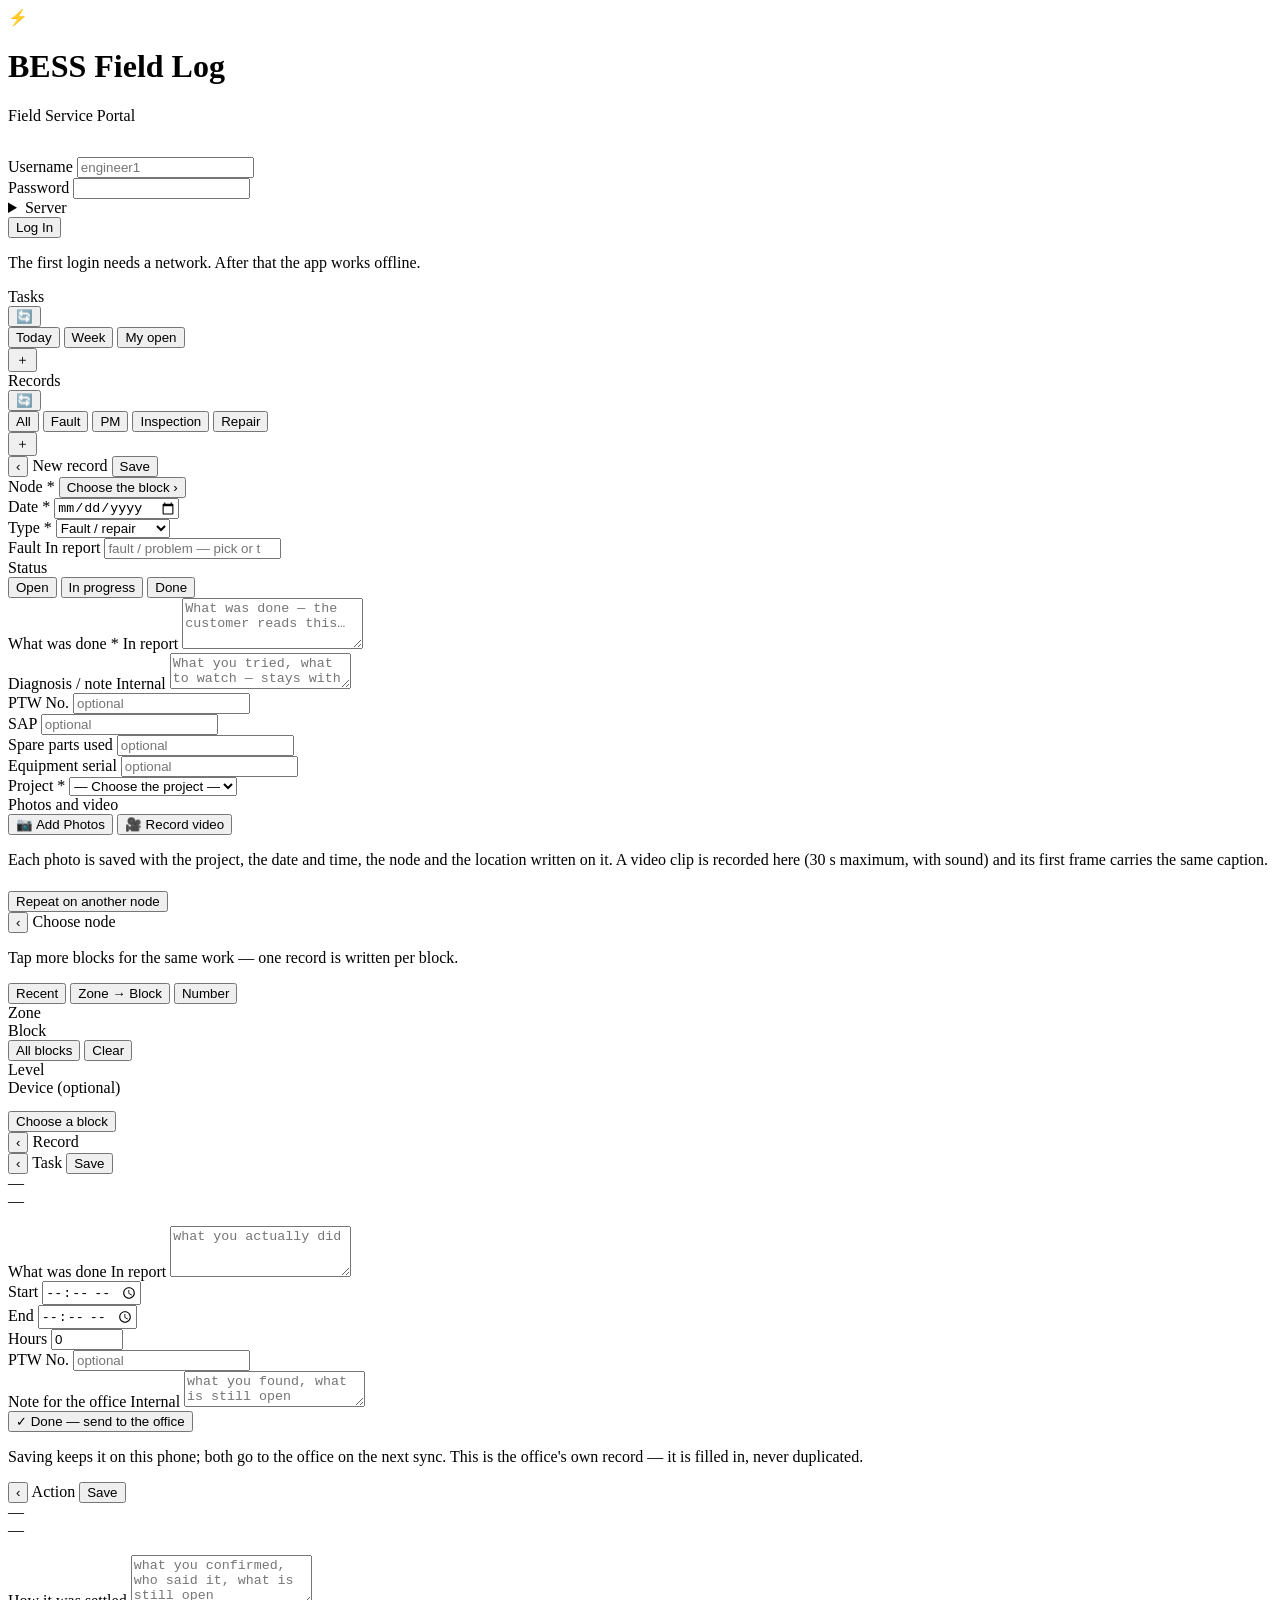
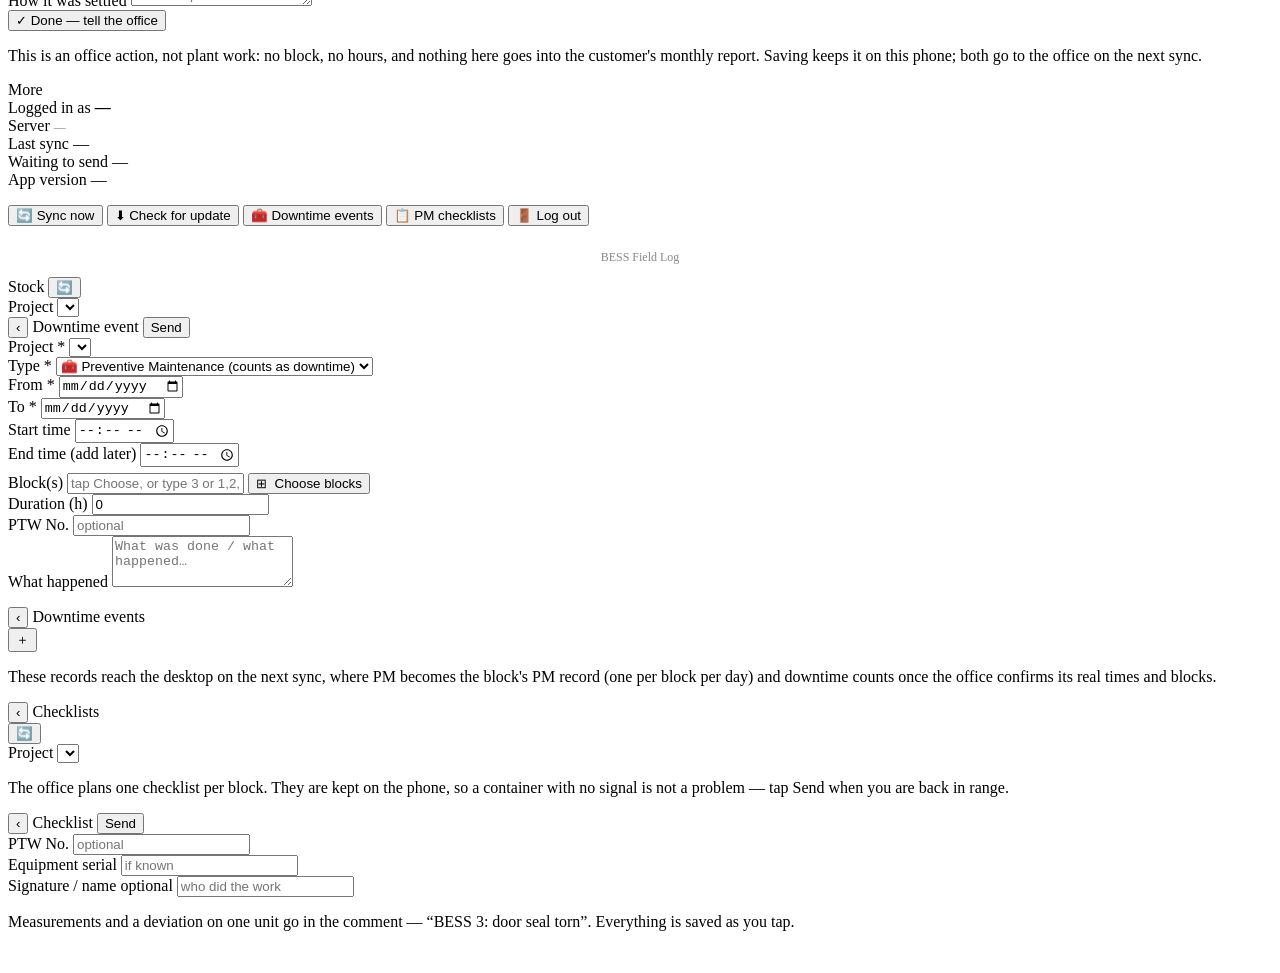
==== commit dd345a6d: "PWA v27: no Delete for office jobs, Save bar hides while typing - The record screen shows Delete onl" ====
--- a/backend/static/index.html
+++ b/backend/static/index.html
@@ -10,7 +10,7 @@
   <title>BESS Field Log</title>
   <link rel="manifest" href="/app/manifest.json" />
   <link rel="apple-touch-icon" href="/app/icons/icon-192.png" />
-  <link rel="stylesheet" href="/app/css/app.css?v=25" />
+  <link rel="stylesheet" href="/app/css/app.css?v=27" />
 </head>
 <body>
 
@@ -375,7 +375,8 @@
     <span class="topbar-title" id="detail-title">Record</span>
     <button id="detail-edit" class="topbar-save" style="display:none"
             onclick="App.editEntry()">Edit</button>
-    <button class="icon-btn danger" onclick="App.deleteEntry()" title="Delete">🗑</button>
+    <button id="detail-delete" class="icon-btn danger" onclick="App.deleteEntry()"
+            title="Delete" style="display:none">Delete</button>
   </header>
   <div id="detail-body" class="screen-body"></div>
 </div>
@@ -753,10 +754,10 @@
   <button class="tab" data-tab="more" onclick="App.goSettings()"><span>More</span></button>
 </nav>
 
-<script>window.APP_VERSION = 'v25';</script>
-<script src="/app/js/db.js?v=25"></script>
-<script src="/app/js/api.js?v=25"></script>
-<script src="/app/js/app.js?v=25"></script>
+<script>window.APP_VERSION = 'v27';</script>
+<script src="/app/js/db.js?v=27"></script>
+<script src="/app/js/api.js?v=27"></script>
+<script src="/app/js/app.js?v=27"></script>
 <script>
   if ('serviceWorker' in navigator) {
     navigator.serviceWorker.register('/app/sw.js').then(reg => {
